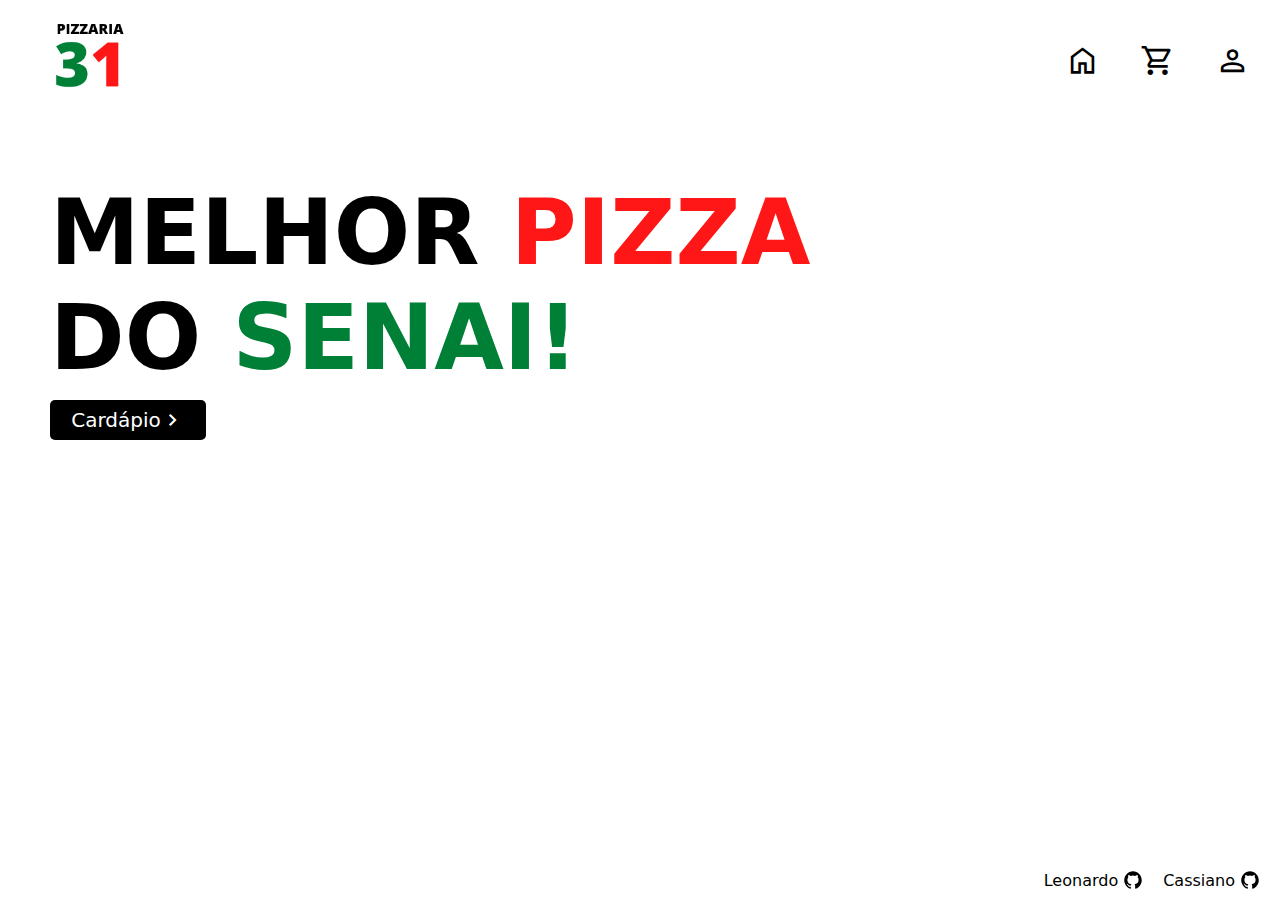
==== app/index.html @ d838477d ":pizza:" ====
<!DOCTYPE html>
<html lang="en">

<head>
    <meta charset="UTF-8">
    <meta http-equiv="X-UA-Compatible" content="IE=edge">
    <meta name="viewport" content="width=device-width, initial-scale=1.0">
    <link rel="shortcut icon" href="./src/favicon.png" type="image/x-icon">
    <link rel="stylesheet"
        href="https://fonts.googleapis.com/css2?family=Material+Symbols+Outlined:opsz,wght,FILL,GRAD@20..48,100..700,0..1,-50..200" />
    <link rel="stylesheet" href="style.css">
    <title>Pizzaria 31</title>
</head>

<body>

    <header>
        <img src="./src/logo.png" alt="">


        <dl>
            <dd>
                <span class="material-symbols-outlined">
                    home
                </span>
            </dd>
            <dd>
                <span class="material-symbols-outlined">
                    shopping_cart
                </span>
            </dd>
            <dd>
                <span class="material-symbols-outlined">
                    person
                </span>
            </dd>
        </dl>
    </header>

    <main>

        <h1>MELHOR <span class="pizza">PIZZA</span> <br>DO <span class="senai">SENAI!</span></h1>
        <button>Cardápio
            <span class="material-symbols-outlined">
                chevron_right
            </span>
        </button>

        <img src="https://imagensemoldes.com.br/wp-content/uploads/2020/04/Pizza-PNG.png" alt="">
    </main>

    <footer>
        <div class="leo">
            <span>Leonardo</span>
            <svg xmlns="http://www.w3.org/2000/svg" class="ionicon" viewBox="0 0 512 512">
                <title>Logo Github</title>
                <path
                    d="M256 32C132.3 32 32 134.9 32 261.7c0 101.5 64.2 187.5 153.2 217.9a17.56 17.56 0 003.8.4c8.3 0 11.5-6.1 11.5-11.4 0-5.5-.2-19.9-.3-39.1a102.4 102.4 0 01-22.6 2.7c-43.1 0-52.9-33.5-52.9-33.5-10.2-26.5-24.9-33.6-24.9-33.6-19.5-13.7-.1-14.1 1.4-14.1h.1c22.5 2 34.3 23.8 34.3 23.8 11.2 19.6 26.2 25.1 39.6 25.1a63 63 0 0025.6-6c2-14.8 7.8-24.9 14.2-30.7-49.7-5.8-102-25.5-102-113.5 0-25.1 8.7-45.6 23-61.6-2.3-5.8-10-29.2 2.2-60.8a18.64 18.64 0 015-.5c8.1 0 26.4 3.1 56.6 24.1a208.21 208.21 0 01112.2 0c30.2-21 48.5-24.1 56.6-24.1a18.64 18.64 0 015 .5c12.2 31.6 4.5 55 2.2 60.8 14.3 16.1 23 36.6 23 61.6 0 88.2-52.4 107.6-102.3 113.3 8 7.1 15.2 21.1 15.2 42.5 0 30.7-.3 55.5-.3 63 0 5.4 3.1 11.5 11.4 11.5a19.35 19.35 0 004-.4C415.9 449.2 480 363.1 480 261.7 480 134.9 379.7 32 256 32z" />
            </svg>
        </div>

        <div class="cass">
            <span>Cassiano</span>
            <svg xmlns="http://www.w3.org/2000/svg" class="ionicon" viewBox="0 0 512 512">
                <title>Logo Github</title>
                <path
                    d="M256 32C132.3 32 32 134.9 32 261.7c0 101.5 64.2 187.5 153.2 217.9a17.56 17.56 0 003.8.4c8.3 0 11.5-6.1 11.5-11.4 0-5.5-.2-19.9-.3-39.1a102.4 102.4 0 01-22.6 2.7c-43.1 0-52.9-33.5-52.9-33.5-10.2-26.5-24.9-33.6-24.9-33.6-19.5-13.7-.1-14.1 1.4-14.1h.1c22.5 2 34.3 23.8 34.3 23.8 11.2 19.6 26.2 25.1 39.6 25.1a63 63 0 0025.6-6c2-14.8 7.8-24.9 14.2-30.7-49.7-5.8-102-25.5-102-113.5 0-25.1 8.7-45.6 23-61.6-2.3-5.8-10-29.2 2.2-60.8a18.64 18.64 0 015-.5c8.1 0 26.4 3.1 56.6 24.1a208.21 208.21 0 01112.2 0c30.2-21 48.5-24.1 56.6-24.1a18.64 18.64 0 015 .5c12.2 31.6 4.5 55 2.2 60.8 14.3 16.1 23 36.6 23 61.6 0 88.2-52.4 107.6-102.3 113.3 8 7.1 15.2 21.1 15.2 42.5 0 30.7-.3 55.5-.3 63 0 5.4 3.1 11.5 11.4 11.5a19.35 19.35 0 004-.4C415.9 449.2 480 363.1 480 261.7 480 134.9 379.7 32 256 32z" />
            </svg>
        </div>
    </footer>

</body>

</html>
---- app/style.css ----
:root{
    --red: rgb(255, 22, 22);
    --green: rgb(0, 128, 55);
    --black: #000;
    --white: #fff;
}

*{
    font-family: system-ui, -apple-system, BlinkMacSystemFont, 'Segoe UI', Roboto, Oxygen, Ubuntu, Cantarell, 'Open Sans', 'Helvetica Neue', sans-serif;
}

body{
    margin: 0;
    width: 100%;
    min-height: 100vh;
    overflow: hidden;
}

header, header dl, header dl dd, main button, footer, footer div{
    display: flex;
    align-items: center;
}

header{
    width: 100%;
    justify-content: space-between;
    z-index: 1;
    position: relative;
}

header img{
    margin: 20px;
    margin-left: 50px;
    width: 80px;
}

header dd .material-symbols-outlined{
    font-size: 35px;
    color: var(--black);
    cursor: pointer;
    transition: 0.3s;
}

header dd .material-symbols-outlined:hover{
    color: var(--green);
}

header dl{
    margin: 30px;
}

header dl dd{
    justify-content: center;
}


main h1{
    font-size: 90px;
    margin-left: 50px;
    margin-bottom: 10px;
}

main button{
    width: 100px;
    padding: 5px 75px;
    color: var(--white);
    border-radius: 5px;
    margin-left: 50px;
    font-weight: 400;
    font-size: 20px;
    justify-content: center;
    cursor: pointer;
    transition: 0.3s;
    border: none;
    background-color: var(--black);
    border: 3px solid transparent;
}

main button:hover{
    transition: 0.3s;
    border: 3px solid var(--black);
    background-color: var(--white);
    color: var(--black);
}

main .pizza{
    color: var(--red);
    cursor: pointer;
}

main .senai{
    color: var(--green);
}

main img{
    position: absolute;
    right: -100;
    top: 0;
    margin-left: 600px;
}

footer{
    position: absolute;
    bottom: 0;
    right: 0;
    margin-right: 20px;
    margin-bottom: 10px;
}

footer div{
    cursor: pointer;
}

footer .leo:hover{
    color: var(--green);
    fill: var(--green);
}

footer .cass:hover{
    color: var(--red);
    fill: var(--red);
}

footer span{
    font-weight: 500;
    margin-left: 20px;
}

footer .ionicon{
    margin-left: 5px;
    width: 20px;
}
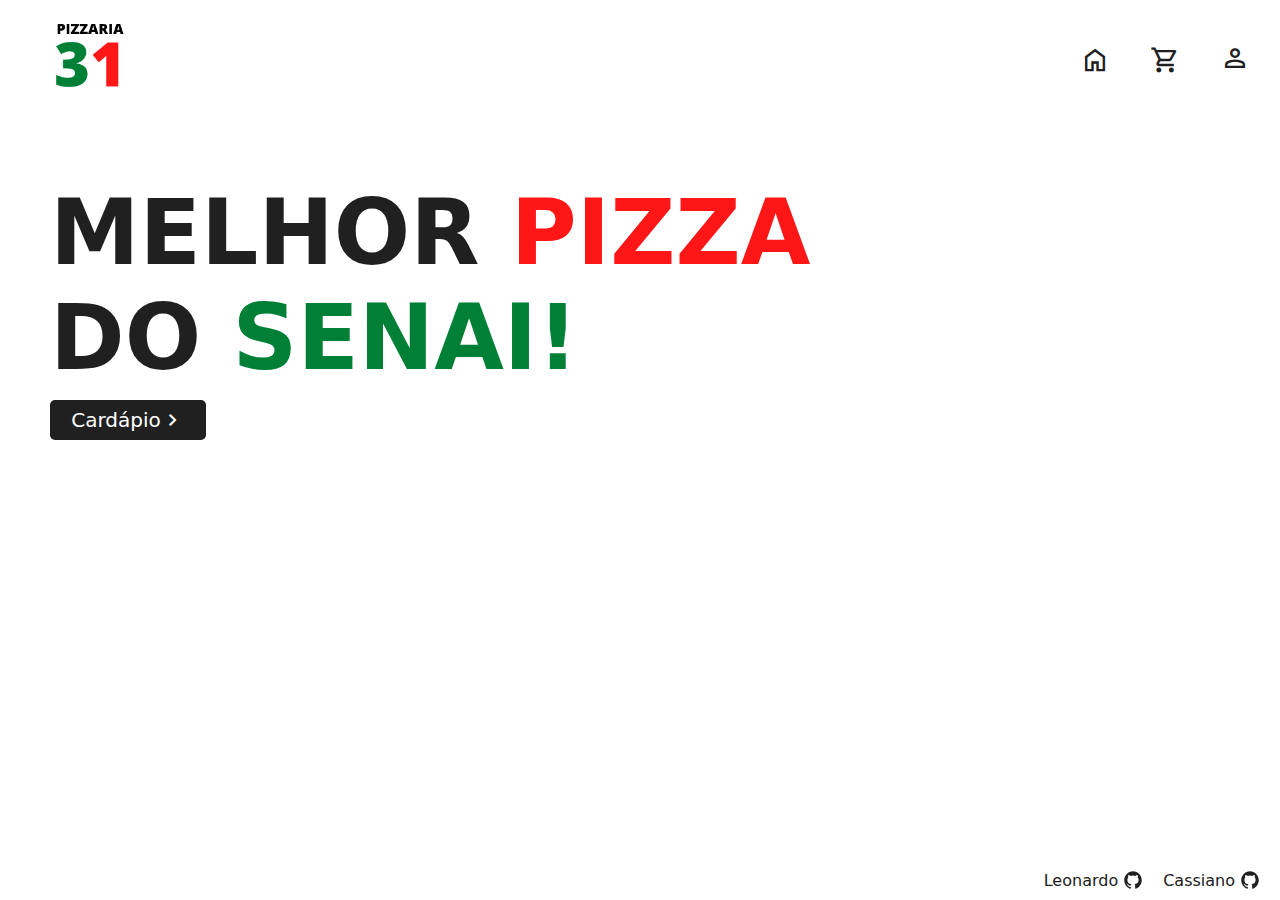
==== commit c5dc78ef: ":pizza:" ====
--- a/app/index.html
+++ b/app/index.html
@@ -30,9 +30,11 @@
                 </span>
             </dd>
             <dd>
-                <span class="material-symbols-outlined">
-                    person
-                </span>
+                <a href="./components/login/index.html">
+                    <span class="material-symbols-outlined">
+                        person
+                    </span>
+                </a>
             </dd>
         </dl>
     </header>
@@ -50,23 +52,24 @@
     </main>
 
     <footer>
-        <div class="leo">
+        <a class="leo" href="https://github.com/leopoglia">
             <span>Leonardo</span>
             <svg xmlns="http://www.w3.org/2000/svg" class="ionicon" viewBox="0 0 512 512">
                 <title>Logo Github</title>
                 <path
                     d="M256 32C132.3 32 32 134.9 32 261.7c0 101.5 64.2 187.5 153.2 217.9a17.56 17.56 0 003.8.4c8.3 0 11.5-6.1 11.5-11.4 0-5.5-.2-19.9-.3-39.1a102.4 102.4 0 01-22.6 2.7c-43.1 0-52.9-33.5-52.9-33.5-10.2-26.5-24.9-33.6-24.9-33.6-19.5-13.7-.1-14.1 1.4-14.1h.1c22.5 2 34.3 23.8 34.3 23.8 11.2 19.6 26.2 25.1 39.6 25.1a63 63 0 0025.6-6c2-14.8 7.8-24.9 14.2-30.7-49.7-5.8-102-25.5-102-113.5 0-25.1 8.7-45.6 23-61.6-2.3-5.8-10-29.2 2.2-60.8a18.64 18.64 0 015-.5c8.1 0 26.4 3.1 56.6 24.1a208.21 208.21 0 01112.2 0c30.2-21 48.5-24.1 56.6-24.1a18.64 18.64 0 015 .5c12.2 31.6 4.5 55 2.2 60.8 14.3 16.1 23 36.6 23 61.6 0 88.2-52.4 107.6-102.3 113.3 8 7.1 15.2 21.1 15.2 42.5 0 30.7-.3 55.5-.3 63 0 5.4 3.1 11.5 11.4 11.5a19.35 19.35 0 004-.4C415.9 449.2 480 363.1 480 261.7 480 134.9 379.7 32 256 32z" />
             </svg>
-        </div>
+        </a>
 
-        <div class="cass">
+        <a class="cass" href="https://github.com/danielss0n">
             <span>Cassiano</span>
             <svg xmlns="http://www.w3.org/2000/svg" class="ionicon" viewBox="0 0 512 512">
                 <title>Logo Github</title>
                 <path
                     d="M256 32C132.3 32 32 134.9 32 261.7c0 101.5 64.2 187.5 153.2 217.9a17.56 17.56 0 003.8.4c8.3 0 11.5-6.1 11.5-11.4 0-5.5-.2-19.9-.3-39.1a102.4 102.4 0 01-22.6 2.7c-43.1 0-52.9-33.5-52.9-33.5-10.2-26.5-24.9-33.6-24.9-33.6-19.5-13.7-.1-14.1 1.4-14.1h.1c22.5 2 34.3 23.8 34.3 23.8 11.2 19.6 26.2 25.1 39.6 25.1a63 63 0 0025.6-6c2-14.8 7.8-24.9 14.2-30.7-49.7-5.8-102-25.5-102-113.5 0-25.1 8.7-45.6 23-61.6-2.3-5.8-10-29.2 2.2-60.8a18.64 18.64 0 015-.5c8.1 0 26.4 3.1 56.6 24.1a208.21 208.21 0 01112.2 0c30.2-21 48.5-24.1 56.6-24.1a18.64 18.64 0 015 .5c12.2 31.6 4.5 55 2.2 60.8 14.3 16.1 23 36.6 23 61.6 0 88.2-52.4 107.6-102.3 113.3 8 7.1 15.2 21.1 15.2 42.5 0 30.7-.3 55.5-.3 63 0 5.4 3.1 11.5 11.4 11.5a19.35 19.35 0 004-.4C415.9 449.2 480 363.1 480 261.7 480 134.9 379.7 32 256 32z" />
             </svg>
-        </div>
+        </a>
+
     </footer>
 
 </body>
--- a/app/style.css
+++ b/app/style.css
@@ -1,7 +1,9 @@
 :root{
     --red: rgb(255, 22, 22);
+    --redhover: rgb(197, 0, 0);
     --green: rgb(0, 128, 55);
-    --black: #000;
+    --greenhover: rgb(0, 109, 47);
+    --black: rgb(32, 32, 32);
     --white: #fff;
 }
 
@@ -16,7 +18,7 @@
     overflow: hidden;
 }
 
-header, header dl, header dl dd, main button, footer, footer div{
+header, header dl, header dl dd, main button, footer, footer div, footer a{
     display: flex;
     align-items: center;
 }
@@ -35,7 +37,7 @@
 }
 
 header dd .material-symbols-outlined{
-    font-size: 35px;
+    font-size: 30px;
     color: var(--black);
     cursor: pointer;
     transition: 0.3s;
@@ -55,6 +57,7 @@
 
 
 main h1{
+    color: var(--black);
     font-size: 90px;
     margin-left: 50px;
     margin-bottom: 10px;
@@ -85,7 +88,6 @@
 
 main .pizza{
     color: var(--red);
-    cursor: pointer;
 }
 
 main .senai{
@@ -107,8 +109,12 @@
     margin-bottom: 10px;
 }
 
-footer div{
+footer a{
     cursor: pointer;
+    color: var(--black);
+    fill: var(--black);
+    text-decoration: none;
+    transition: 0.3s;
 }
 
 footer .leo:hover{
@@ -127,6 +133,7 @@
 }
 
 footer .ionicon{
+    cursor: pointer;
     margin-left: 5px;
     width: 20px;
 }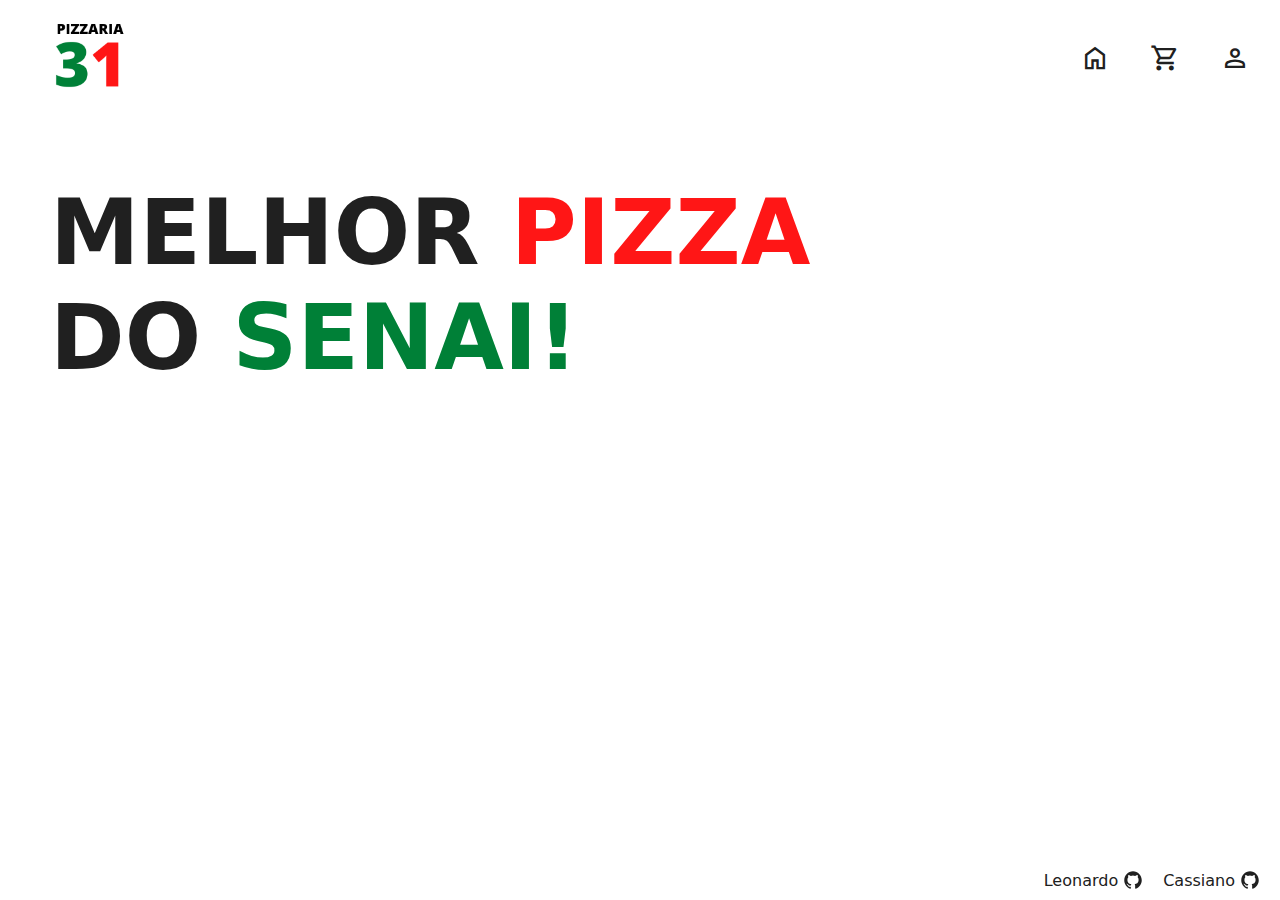
==== commit 775dc4fb: ":pizza:" ====
--- a/app/index.html
+++ b/app/index.html
@@ -20,14 +20,18 @@
 
         <dl>
             <dd>
-                <span class="material-symbols-outlined">
-                    home
-                </span>
+                <a>
+                    <span class="material-symbols-outlined">
+                        home
+                    </span>
+                </a>
             </dd>
             <dd>
-                <span class="material-symbols-outlined">
-                    shopping_cart
-                </span>
+                <a href="./components/pedidos/index.html">
+                    <span class="material-symbols-outlined">
+                        shopping_cart
+                    </span>
+                </a>
             </dd>
             <dd>
                 <a href="./components/login/index.html">
@@ -42,11 +46,6 @@
     <main>
 
         <h1>MELHOR <span class="pizza">PIZZA</span> <br>DO <span class="senai">SENAI!</span></h1>
-        <button>Cardápio
-            <span class="material-symbols-outlined">
-                chevron_right
-            </span>
-        </button>
 
         <img src="https://imagensemoldes.com.br/wp-content/uploads/2020/04/Pizza-PNG.png" alt="">
     </main>
--- a/app/style.css
+++ b/app/style.css
@@ -1,4 +1,4 @@
-:root{
+:root {
     --red: rgb(255, 22, 22);
     --redhover: rgb(197, 0, 0);
     --green: rgb(0, 128, 55);
@@ -7,101 +7,97 @@
     --white: #fff;
 }
 
-*{
+*::-webkit-scrollbar {
+    width: 5px;
+    height: 5px;
+}
+
+*::-webkit-scrollbar-track {
+    background: transparent;
+}
+
+*::-webkit-scrollbar-thumb {
+    background-color: var(--green);
+}
+
+* {
     font-family: system-ui, -apple-system, BlinkMacSystemFont, 'Segoe UI', Roboto, Oxygen, Ubuntu, Cantarell, 'Open Sans', 'Helvetica Neue', sans-serif;
 }
 
-body{
+body {
     margin: 0;
     width: 100%;
     min-height: 100vh;
     overflow: hidden;
 }
 
-header, header dl, header dl dd, main button, footer, footer div, footer a{
+header,
+header dl,
+header dl dd,
+main button,
+footer,
+footer div,
+footer a {
     display: flex;
     align-items: center;
 }
 
-header{
+header {
     width: 100%;
     justify-content: space-between;
     z-index: 1;
     position: relative;
 }
 
-header img{
+header img {
     margin: 20px;
     margin-left: 50px;
     width: 80px;
 }
 
-header dd .material-symbols-outlined{
+header dd .material-symbols-outlined {
     font-size: 30px;
     color: var(--black);
     cursor: pointer;
     transition: 0.3s;
 }
 
-header dd .material-symbols-outlined:hover{
+header dd .material-symbols-outlined:hover {
     color: var(--green);
 }
 
-header dl{
+header dl {
     margin: 30px;
 }
 
-header dl dd{
+header dl dd {
     justify-content: center;
 }
 
 
-main h1{
+main h1 {
     color: var(--black);
     font-size: 90px;
     margin-left: 50px;
     margin-bottom: 10px;
 }
 
-main button{
-    width: 100px;
-    padding: 5px 75px;
-    color: var(--white);
-    border-radius: 5px;
-    margin-left: 50px;
-    font-weight: 400;
-    font-size: 20px;
-    justify-content: center;
-    cursor: pointer;
-    transition: 0.3s;
-    border: none;
-    background-color: var(--black);
-    border: 3px solid transparent;
-}
-
-main button:hover{
-    transition: 0.3s;
-    border: 3px solid var(--black);
-    background-color: var(--white);
-    color: var(--black);
-}
-
-main .pizza{
+main .pizza {
     color: var(--red);
 }
 
-main .senai{
+main .senai {
     color: var(--green);
 }
 
-main img{
+main img {
     position: absolute;
     right: -100;
     top: 0;
     margin-left: 600px;
 }
 
-footer{
+footer {
     position: absolute;
     bottom: 0;
     right: 0;
@@ -109,7 +105,7 @@
     margin-bottom: 10px;
 }
 
-footer a{
+footer a {
     cursor: pointer;
     color: var(--black);
     fill: var(--black);
@@ -117,22 +113,22 @@
     transition: 0.3s;
 }
 
-footer .leo:hover{
+footer .leo:hover {
     color: var(--green);
     fill: var(--green);
 }
 
-footer .cass:hover{
+footer .cass:hover {
     color: var(--red);
     fill: var(--red);
 }
 
-footer span{
+footer span {
     font-weight: 500;
     margin-left: 20px;
 }
 
-footer .ionicon{
+footer .ionicon {
     cursor: pointer;
     margin-left: 5px;
     width: 20px;
